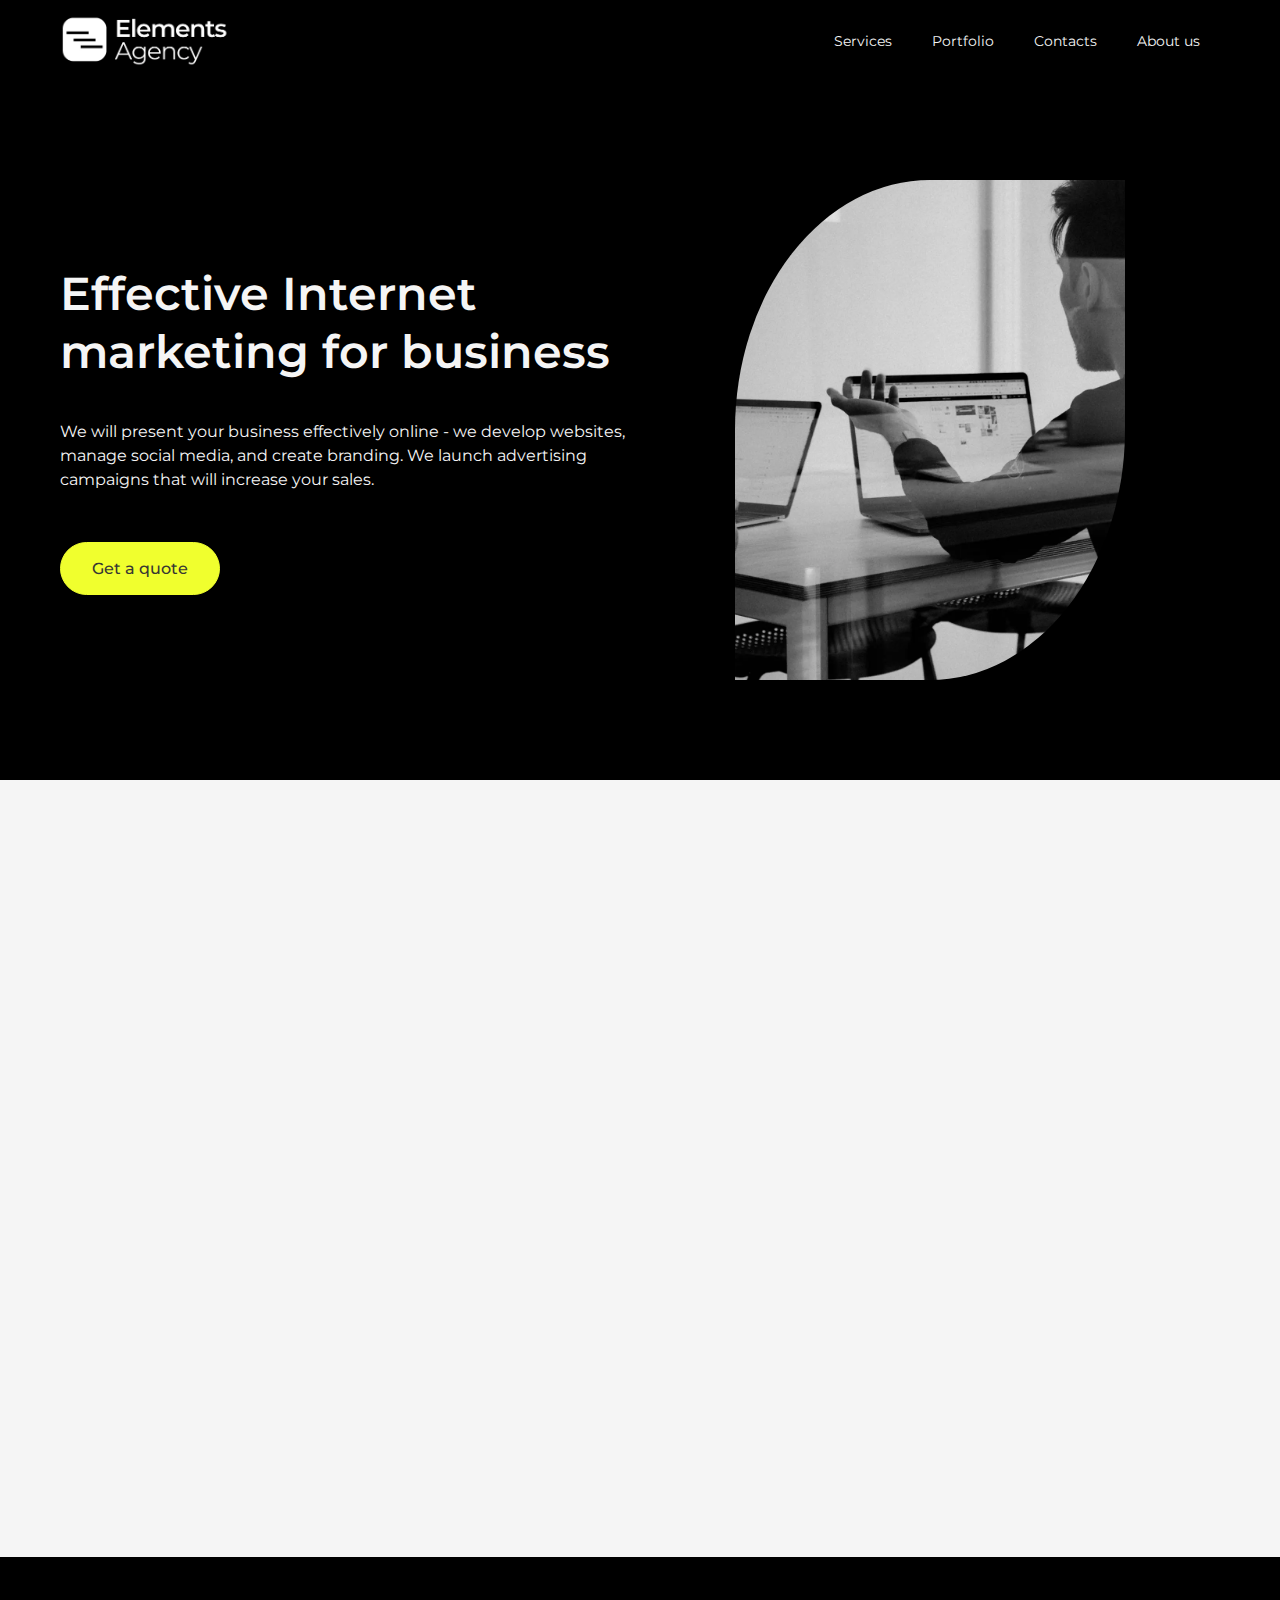
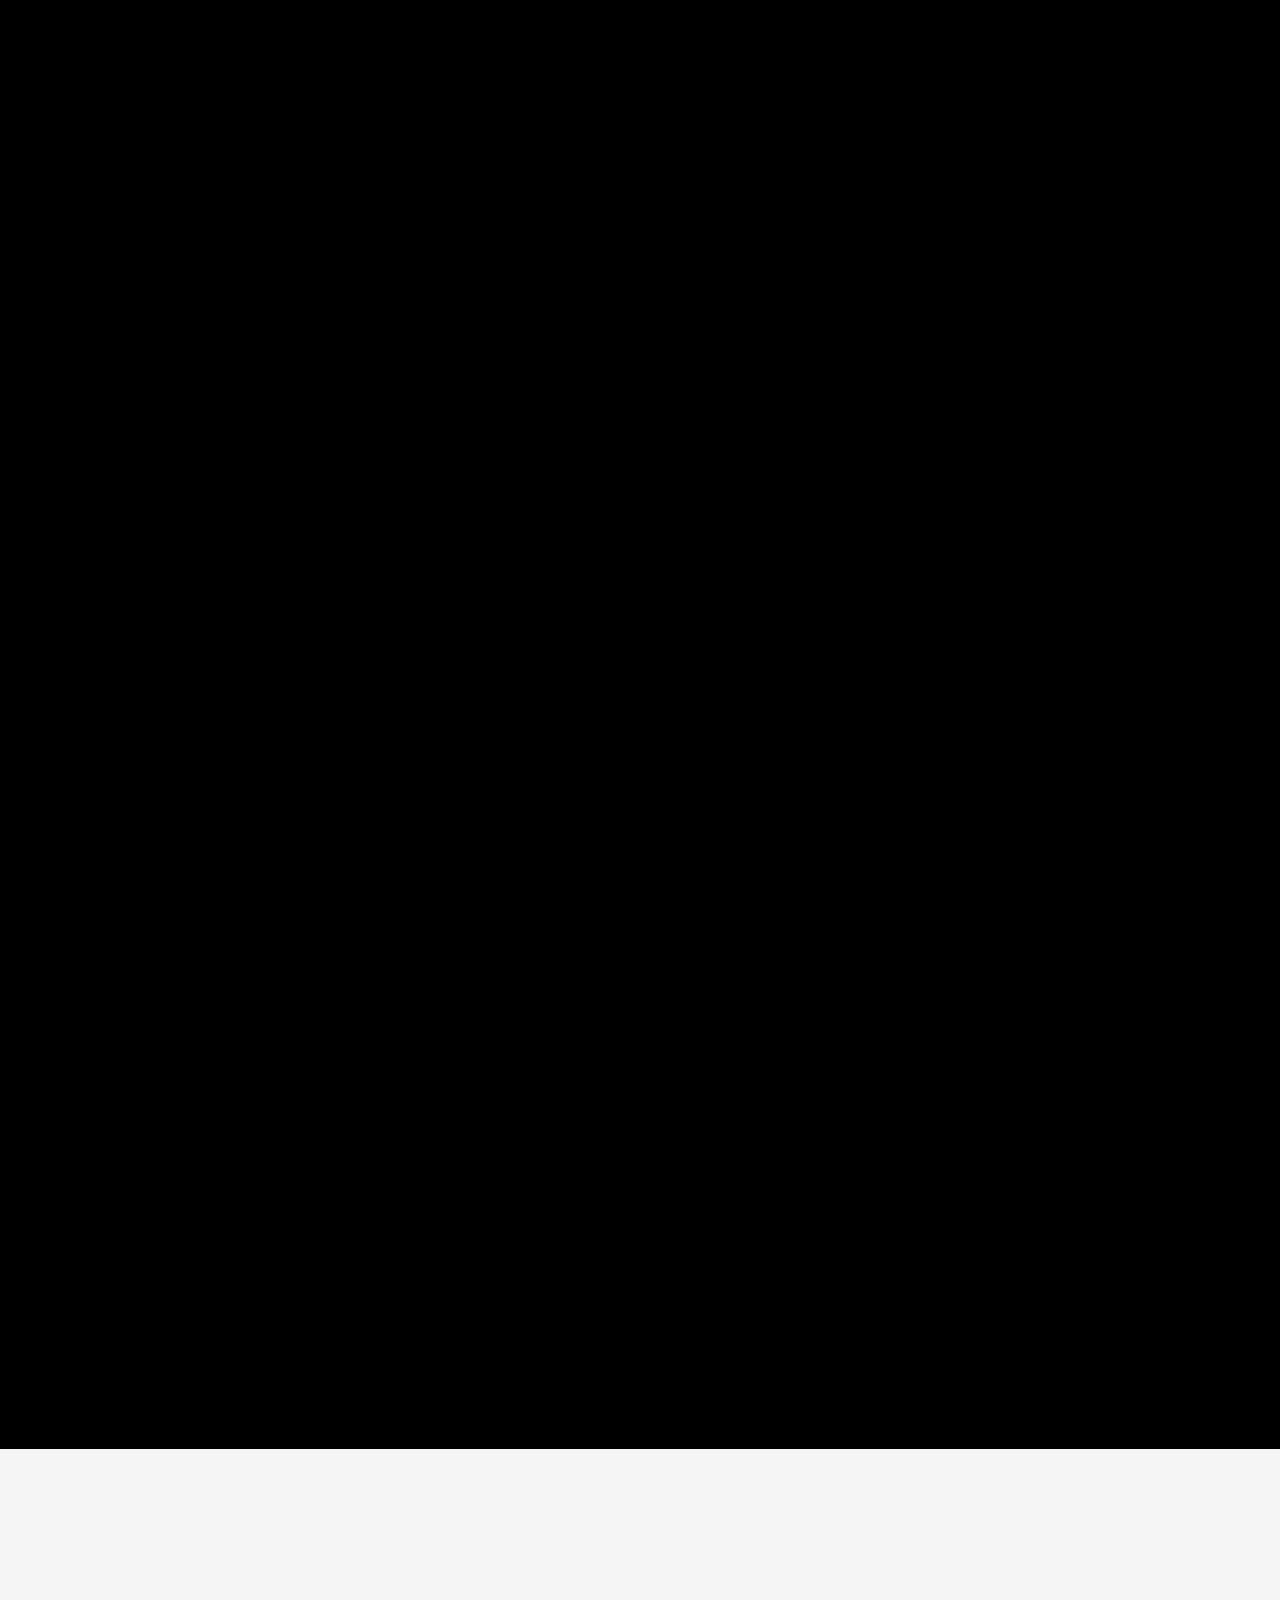
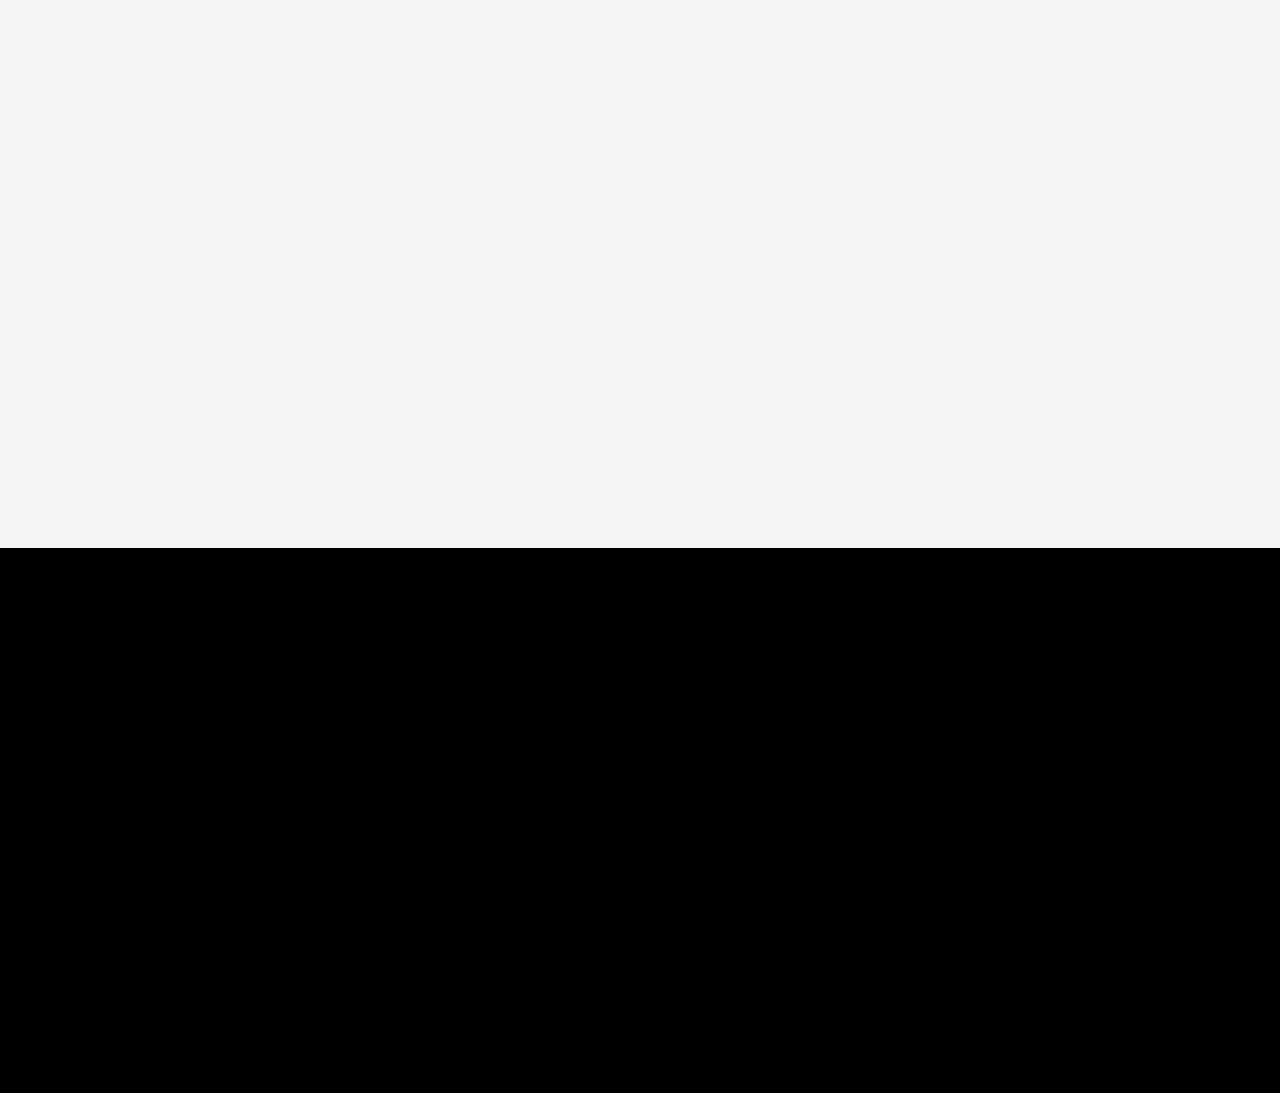
==== index.html @ bf2d0206 "Add files via upload" ====
<!DOCTYPE html>
<html lang="en">
    <head>
        <meta name=”robots” content="index, follow">
        <meta charset="UTF-8">
        <meta name="viewport" content="width=device-width, initial-scale=1.0">
        <meta name="description" content="We will present your business effectively online - we develop websites, manage social media, create branding and launch advertising campaigns.">
        <meta property="og:title" content="Web Development & Marketing | ELEMENTS digital agency">
        <meta property="og:url" content="https://elements-agency.co.uk/">
        <meta property="og:image" content="https://elements-agency.co.uk/img/main.webp">
        <meta property="og:type" content="website">
        <meta property="og:description" content="We will present your business effectively online - we develop websites, manage social media, create branding and launch advertising campaigns.">
        <meta property="og:locale" content="en_GB">
        <title>Web Development & Marketing | ELEMENTS digital agency</title>
        <link rel="canonical" href="https://elements-agency.co.uk/"/>
        <link rel="shortcut icon" href="img/favicon.ico" type="image/x-icon">
        <link rel="stylesheet" href="reset.css">
        <link rel="stylesheet" href="styles.css">

        <!-- Google tag (gtag.js) -->
    <script async src="https://www.googletagmanager.com/gtag/js?id=G-9KRKN16PFN"></script>
    <script>
        window.dataLayer = window.dataLayer || [];
        function gtag(){dataLayer.push(arguments);}
        gtag('js', new Date());
        gtag('config', 'G-9KRKN16PFN');
    </script>

        <!-- Meta Pixel Code -->
    <script>
        !function(f,b,e,v,n,t,s)
        {if(f.fbq)return;n=f.fbq=function(){n.callMethod?
        n.callMethod.apply(n,arguments):n.queue.push(arguments)};
        if(!f._fbq)f._fbq=n;n.push=n;n.loaded=!0;n.version='2.0';
        n.queue=[];t=b.createElement(e);t.async=!0;
        t.src=v;s=b.getElementsByTagName(e)[0];
        s.parentNode.insertBefore(t,s)}(window, document,'script',
        'https://connect.facebook.net/en_US/fbevents.js');
        fbq('init', '406294738420214');
        fbq('track', 'PageView');
    </script>
    <noscript>
        <img height="1" width="1" style="display:none" src="https://www.facebook.com/tr?id=406294738420214&ev=PageView&noscript=1"/>
    </noscript>
    <!-- End Meta Pixel Code -->

    <script type="application/ld+json">
        {
            "@context": "https://schema.org",
            "@type": "OnlineBusiness",
            "name": "ELEMENTS digital agency",
            "address": {
                "@type": "PostalAddress",
                "streetAddress": "",
                "addressLocality": "",
                "addressRegion": "",
                "postalCode": ""
            },
            "email": "hello.elementsagency@gmail.com",
            "url": "https://elements-agency.co.uk/",
            "openingHours": "Mo,Tu,We,Th,Fr 10:00-20:00",
            "openingHoursSpecification": [ {
                "@type": "OpeningHoursSpecification",
                "dayOfWeek": [
                    "Monday",
                    "Tuesday",
                    "Wednesday",
                    "Thursday",
                    "Friday"
                ],
                "opens": "10:00",
                "closes": "20:00"
            } ],
            "priceRange":"$"
        
        }
        </script>
    </head>
<body>
    <header class="header">
        <div class="container">
            <div class="header__body">
                <div class="header__logo">
                    <a href="/">
                        <img src="img/logo-black.webp" alt="logo" class="logo">
                    </a>
                </div>
                <div class="header__burger">
                    <span></span>
                </div>
                <nav class="header__menu">
                    <ul class="header__list">
                        <li>
                            <a href="/#services" class="header__link">Services</a>
                        </li>
                        <li>
                            <a href="/#portfolio" class="header__link">Portfolio</a>
                        </li>
                        <li>
                            <a href="/#contacts" class="header__link">Contacts</a>
                        </li>
                                                <li>
                            <a href="/#about" class="header__link">About us</a>
                        </li>
                    </ul>
                </nav>
            </div>
        </div>
    </header>

    <section id="main">
        <div class="container">
            <div class="main__body grid fade-in-section">
                <div class="main__item">
                    <h1>Effective Internet marketing for business</h1>
                    <h3>We will present your business effectively online - we develop websites, manage social media, and create branding. We launch advertising campaigns that will increase your sales.</h3>
                    <a href="/#contacts" class="button">Get a quote</a>
                </div>
                <div class="main__item">
                    <div class="image" id="main__image"></div>
                </div>
            </div>
        </div>
    </section>

    <section id="services">
        <div class="container fade-in-section">
            <h4>Our services</h4>
            <h2>Growth based services</h2>
            <div class="services__body grid">
                <div class="services__item">
                    <svg xmlns="http://www.w3.org/2000/svg" width="100%" height="100%" fill="currentColor" class="bi bi-pencil-square icon" viewBox="0 0 16 16">
                        <path d="M15.502 1.94a.5.5 0 0 1 0 .706L14.459 3.69l-2-2L13.502.646a.5.5 0 0 1 .707 0l1.293 1.293zm-1.75 2.456-2-2L4.939 9.21a.5.5 0 0 0-.121.196l-.805 2.414a.25.25 0 0 0 .316.316l2.414-.805a.5.5 0 0 0 .196-.12l6.813-6.814z"/>
                        <path fill-rule="evenodd" d="M1 13.5A1.5 1.5 0 0 0 2.5 15h11a1.5 1.5 0 0 0 1.5-1.5v-6a.5.5 0 0 0-1 0v6a.5.5 0 0 1-.5.5h-11a.5.5 0 0 1-.5-.5v-11a.5.5 0 0 1 .5-.5H9a.5.5 0 0 0 0-1H2.5A1.5 1.5 0 0 0 1 2.5z"/>
                    </svg>
                    <p class="services__item__title">Strategy</p>
                    <p class="text">We develop digital strategies, that will help achieve goals within set deadlines.</p>
                </div>
                <div class="services__item">
                    <svg xmlns="http://www.w3.org/2000/svg" width="100%" height="100%" fill="currentColor" class="bi bi-megaphone icon" viewBox="0 0 16 16">
                        <path d="M13 2.5a1.5 1.5 0 0 1 3 0v11a1.5 1.5 0 0 1-3 0v-.214c-2.162-1.241-4.49-1.843-6.912-2.083l.405 2.712A1 1 0 0 1 5.51 15.1h-.548a1 1 0 0 1-.916-.599l-1.85-3.49-.202-.003A2.014 2.014 0 0 1 0 9V7a2.02 2.02 0 0 1 1.992-2.013 75 75 0 0 0 2.483-.075c3.043-.154 6.148-.849 8.525-2.199zm1 0v11a.5.5 0 0 0 1 0v-11a.5.5 0 0 0-1 0m-1 1.35c-2.344 1.205-5.209 1.842-8 2.033v4.233q.27.015.537.036c2.568.189 5.093.744 7.463 1.993zm-9 6.215v-4.13a95 95 0 0 1-1.992.052A1.02 1.02 0 0 0 1 7v2c0 .55.448 1.002 1.006 1.009A61 61 0 0 1 4 10.065m-.657.975 1.609 3.037.01.024h.548l-.002-.014-.443-2.966a68 68 0 0 0-1.722-.082z"/>
                    </svg>
                    <p class="services__item__title">Marketing</p>
                    <p class="text">SEO, PPC, SMM, Email marketing</p>
                </div>
                <div class="services__item">
                    <svg xmlns="http://www.w3.org/2000/svg" width="100%" height="100%" fill="currentColor" class="bi bi-vector-pen icon" viewBox="0 0 16 16">
                        <path fill-rule="evenodd" d="M10.646.646a.5.5 0 0 1 .708 0l4 4a.5.5 0 0 1 0 .708l-1.902 1.902-.829 3.313a1.5 1.5 0 0 1-1.024 1.073L1.254 14.746 4.358 4.4A1.5 1.5 0 0 1 5.43 3.377l3.313-.828zm-1.8 2.908-3.173.793a.5.5 0 0 0-.358.342l-2.57 8.565 8.567-2.57a.5.5 0 0 0 .34-.357l.794-3.174-3.6-3.6z"/>
                        <path fill-rule="evenodd" d="M2.832 13.228 8 9a1 1 0 1 0-1-1l-4.228 5.168-.026.086z"/>
                    </svg>
                    <p class="services__item__title">Design</p>
                    <p class="text">We develop logos, brand books, banners for websites and media advertising.</p>
                </div>
                <div class="services__item">
                    <svg xmlns="http://www.w3.org/2000/svg" width="100%" height="100%" fill="currentColor" class="bi bi-terminal icon" viewBox="0 0 16 16">
                        <path d="M6 9a.5.5 0 0 1 .5-.5h3a.5.5 0 0 1 0 1h-3A.5.5 0 0 1 6 9M3.854 4.146a.5.5 0 1 0-.708.708L4.793 6.5 3.146 8.146a.5.5 0 1 0 .708.708l2-2a.5.5 0 0 0 0-.708z"/>
                        <path d="M2 1a2 2 0 0 0-2 2v10a2 2 0 0 0 2 2h12a2 2 0 0 0 2-2V3a2 2 0 0 0-2-2zm12 1a1 1 0 0 1 1 1v10a1 1 0 0 1-1 1H2a1 1 0 0 1-1-1V3a1 1 0 0 1 1-1z"/>
                    </svg>
                    <p class="services__item__title">Development</p>
                    <p class="text">We create landing pages, multi-page websites, online stores.</p>
                </div>
            </div>
        </div>
    </section>

    <section id="portfolio">
        <div class="container fade-in-section">
            <h4>Portfolio</h4>
            <h2>View Our Previous Works</h2>
            <div class="portfolio__items grid">
                <div class="portfolio__item">
                        <a href="https://elementsagency.github.io/BroBakers/" target="_blank">
                            <div class="portfolio__image" id="bakery">
                                <div class="visit__link">
                                    <svg xmlns="http://www.w3.org/2000/svg" width="16" height="16" fill="currentColor" viewBox="0 0 448 512">
                                        <path d="M438.6 278.6c12.5-12.5 12.5-32.8 0-45.3l-160-160c-12.5-12.5-32.8-12.5-45.3 0s-12.5 32.8 0 45.3L338.8 224 32 224c-17.7 0-32 14.3-32 32s14.3 32 32 32l306.7 0L233.4 393.4c-12.5 12.5-12.5 32.8 0 45.3s32.8 12.5 45.3 0l160-160z"/>
                                    </svg>
                                </div>
                            </div>
                        </a>
                </div>
                <div class="portfolio__item">
                    <a href="https://elementsagency.github.io/pinpin/" target="_blank">
                        <div class="portfolio__image" id="pinpin">
                            <div class="visit__link">
                                <svg xmlns="http://www.w3.org/2000/svg" width="16" height="16" fill="currentColor" viewBox="0 0 448 512">
                                    <path d="M438.6 278.6c12.5-12.5 12.5-32.8 0-45.3l-160-160c-12.5-12.5-32.8-12.5-45.3 0s-12.5 32.8 0 45.3L338.8 224 32 224c-17.7 0-32 14.3-32 32s14.3 32 32 32l306.7 0L233.4 393.4c-12.5 12.5-12.5 32.8 0 45.3s32.8 12.5 45.3 0l160-160z"/>
                                </svg>
                            </div>
                        </div>
                    </a>
                </div>
                <div class="portfolio__item">
                    <a href="https://elementsagency.github.io/High-Kitchen/" target="_blank">
                        <div class="portfolio__image" id="high-kitchen">
                            <div class="visit__link">
                                <svg xmlns="http://www.w3.org/2000/svg" width="16" height="16" fill="currentColor" viewBox="0 0 448 512">
                                    <path d="M438.6 278.6c12.5-12.5 12.5-32.8 0-45.3l-160-160c-12.5-12.5-32.8-12.5-45.3 0s-12.5 32.8 0 45.3L338.8 224 32 224c-17.7 0-32 14.3-32 32s14.3 32 32 32l306.7 0L233.4 393.4c-12.5 12.5-12.5 32.8 0 45.3s32.8 12.5 45.3 0l160-160z"/>
                                </svg>
                            </div>
                        </div>
                    </a>
                </div>
                <div class="portfolio__item">
                    <a href="https://elementsagency.github.io/Food-Delivery/" target="_blank">
                        <div class="portfolio__image" id="food-del">
                            <div class="visit__link">
                                <svg xmlns="http://www.w3.org/2000/svg" width="16" height="16" fill="currentColor" viewBox="0 0 448 512">
                                    <path d="M438.6 278.6c12.5-12.5 12.5-32.8 0-45.3l-160-160c-12.5-12.5-32.8-12.5-45.3 0s-12.5 32.8 0 45.3L338.8 224 32 224c-17.7 0-32 14.3-32 32s14.3 32 32 32l306.7 0L233.4 393.4c-12.5 12.5-12.5 32.8 0 45.3s32.8 12.5 45.3 0l160-160z"/>
                                </svg>
                            </div>
                        </div>
                    </a>
                </div>
                <div class="portfolio__item">
                    <a href="https://elementsagency.github.io/Business-CV/" target="_blank">
                        <div class="portfolio__image" id="cv">
                            <div class="visit__link">
                                <svg xmlns="http://www.w3.org/2000/svg" width="16" height="16" fill="currentColor" viewBox="0 0 448 512">
                                    <path d="M438.6 278.6c12.5-12.5 12.5-32.8 0-45.3l-160-160c-12.5-12.5-32.8-12.5-45.3 0s-12.5 32.8 0 45.3L338.8 224 32 224c-17.7 0-32 14.3-32 32s14.3 32 32 32l306.7 0L233.4 393.4c-12.5 12.5-12.5 32.8 0 45.3s32.8 12.5 45.3 0l160-160z"/>
                                </svg>
                            </div>
                        </div>
                    </a>
                </div>
                <div class="portfolio__item">
                    <a href="https://elementsagency.github.io/ELEVATE/" target="_blank">
                        <div class="portfolio__image" id="elevate">
                            <div class="visit__link">
                                <svg xmlns="http://www.w3.org/2000/svg" width="16" height="16" fill="currentColor" viewBox="0 0 448 512">
                                    <path d="M438.6 278.6c12.5-12.5 12.5-32.8 0-45.3l-160-160c-12.5-12.5-32.8-12.5-45.3 0s-12.5 32.8 0 45.3L338.8 224 32 224c-17.7 0-32 14.3-32 32s14.3 32 32 32l306.7 0L233.4 393.4c-12.5 12.5-12.5 32.8 0 45.3s32.8 12.5 45.3 0l160-160z"/>
                                </svg>
                            </div>
                        </div>
                    </a>
                </div>
            </div>
            <button class="button btn">View more</button>
        </div>
        </div>
    </section>

    <section id="contacts">
        <div class="container fade-in-section">
            <div class="form__header">
                <p class="title">Interested? <br>
                    Let’s talk!</p>
                <p class="text">Just fill this form and we will contact you promptly to discuss your project. Hate forms? Drop us a message at <span><a href="mailto:hello.elementsagency@gmail.com">hello.elementsagency@gmail.com</a></span></p>
            </div>
            <iframe name="hiddenConfirm" id="hiddenConfirm" onload="if(submitted){window.location='submission.html'}"></iframe>
            <form action="https://docs.google.com/forms/u/2/d/e/1FAIpQLScpw4zyAZ51ATGXGh9HAvcX1kNY4pjGHsKaGfgI1oK3ZZ8QnQ/formResponse" method="post" target="hiddenConfirm" onsubmit="submitted = true">
                <div class="form-element">
                    <input type="text" required name="entry.1291368794" placeholder="Your Name">
                </div>
                <div class="form-element">
                    <input type="email" required name="entry.295866365" placeholder="Your Email">
                </div>
                <div class="form-element">
                    <input type="text" name="entry.1024601936" placeholder="Tell Us About Your Project">
                </div>
                <div class="buttons">
                    <button type="submit" class="button"><span>Submit</span>
                        <svg xmlns="http://www.w3.org/2000/svg" width="16" height="16" fill="currentColor" class="bi bi-arrow-right" viewBox="0 0 16 16">
                            <path fill-rule="evenodd" d="M1 8a.5.5 0 0 1 .5-.5h11.793l-3.147-3.146a.5.5 0 0 1 .708-.708l4 4a.5.5 0 0 1 0 .708l-4 4a.5.5 0 0 1-.708-.708L13.293 8.5H1.5A.5.5 0 0 1 1 8"/>
                        </svg>
                    </button>
                </div>
            </form>
        </div>
    </section>
    
    <section id="about">
        <div class="container fade-in-section">
            <div class="about__body grid">
                <div class="about__item">
                    <div class="image" id="about__image"></div>
                </div>
                <div class="about__item">
                    <h4>About us</h4>
                    <h2>Why we are best</h2>
                    <p class="text">Welcome to ELEMENTS, your go-to digital agency for web development, design, and marketing solutions. We're here to help your business shine online with captivating websites, expert social media management, and targeted advertising campaigns that drive sales and elevate your brand. Let's collaborate to present your business effectively on the internet and achieve your digital goals.</p>
                    <a href="/#contacts" class="button">Get in touch</a>
                </div>
            </div>
        </div>
    </section>

    <section id="testimonials">
        <div class="container fade-in-section">
            <h4>Testimonials</h4>
            <h2>What Our Clients Say About Us</h2>
            <div class="testimonials__body slideshow-container">
                <div class="testimonials__item mySlides">
                    <div class="person__image" id="Ethan"></div>
                    <p class="text">The team at Elements Digital Agency helped me increase my online presence with their marketing services. Thanks to their expertise, my business has seen significant growth. I couldn't be happier with the results!</p>
                    <p class="name">Ethan Walker</p>
                    <p class="job">Small Business Owner</p>
                </div>
                <div class="testimonials__item mySlides">
                    <div class="person__image" id="Daniel"></div>
                    <p class="text">Elements Digital Agency provided exceptional service and created a website that perfectly represents my brand. Their team is talented, responsive, and a pleasure to work with. Highly recommended!</p>
                    <p class="name">Daniel Harris</p>
                    <p class="job">Entrepreneur</p>
                </div>
                <div class="testimonials__item mySlides">
                    <div class="person__image" id="Sophia"></div>
                    <p class="text">Thanks to Elements Digital Agency, my website now looks amazing! They made the whole process easy and stress-free. I'm thrilled with the results and can't thank them enough for their hard work.</p>
                    <p class="name">Sophia Bennett</p>
                    <p class="job">Social Media Influencer</p>
                </div>
            </div>
            <div class="dots">
                <span class="dot" onclick="currentSlide(1)"></span>
                <span class="dot" onclick="currentSlide(2)"></span>
                <span class="dot" onclick="currentSlide(3)"></span>
              </div>
        </div>
    </section>

    <section id="cta">
        <div class="container fade-in-section">
            <div class="cta__body">
                <p class="title">Ready to start your project?</p>
                <h2>Get in touch to start yours today.</h2>
                <div class="buttons">
                    <a href="/#contacts" class="button">Start a Project</a>
                </div>
            </div>
        </div>
    </section>

    <footer>
        <div class="container fade-in-section">
            <div class="footer__body">
                <div class="footer__item">
                    <a href="https://elements-agency.co.uk/">©2024 ELEMENTS, digital agency.</a>
                </div>
                <div class="footer__item">
                    <div class="footer__social">
                        <a href="https://www.instagram.com/elementsagency__official/" class="social" id="instagram" target="_blank">
                            <svg xmlns="http://www.w3.org/2000/svg" width="20" height="20" fill="currentColor" class="bi bi-instagram" viewBox="0 0 16 16">
                                <path d="M8 0C5.829 0 5.556.01 4.703.048 3.85.088 3.269.222 2.76.42a3.917 3.917 0 0 0-1.417.923A3.927 3.927 0 0 0 .42 2.76C.222 3.268.087 3.85.048 4.7.01 5.555 0 5.827 0 8.001c0 2.172.01 2.444.048 3.297.04.852.174 1.433.372 1.942.205.526.478.972.923 1.417.444.445.89.719 1.416.923.51.198 1.09.333 1.942.372C5.555 15.99 5.827 16 8 16s2.444-.01 3.298-.048c.851-.04 1.434-.174 1.943-.372a3.916 3.916 0 0 0 1.416-.923c.445-.445.718-.891.923-1.417.197-.509.332-1.09.372-1.942C15.99 10.445 16 10.173 16 8s-.01-2.445-.048-3.299c-.04-.851-.175-1.433-.372-1.941a3.926 3.926 0 0 0-.923-1.417A3.911 3.911 0 0 0 13.24.42c-.51-.198-1.092-.333-1.943-.372C10.443.01 10.172 0 7.998 0h.003zm-.717 1.442h.718c2.136 0 2.389.007 3.232.046.78.035 1.204.166 1.486.275.373.145.64.319.92.599.28.28.453.546.598.92.11.281.24.705.275 1.485.039.843.047 1.096.047 3.231s-.008 2.389-.047 3.232c-.035.78-.166 1.203-.275 1.485a2.47 2.47 0 0 1-.599.919c-.28.28-.546.453-.92.598-.28.11-.704.24-1.485.276-.843.038-1.096.047-3.232.047s-2.39-.009-3.233-.047c-.78-.036-1.203-.166-1.485-.276a2.478 2.478 0 0 1-.92-.598 2.48 2.48 0 0 1-.6-.92c-.109-.281-.24-.705-.275-1.485-.038-.843-.046-1.096-.046-3.233 0-2.136.008-2.388.046-3.231.036-.78.166-1.204.276-1.486.145-.373.319-.64.599-.92.28-.28.546-.453.92-.598.282-.11.705-.24 1.485-.276.738-.034 1.024-.044 2.515-.045v.002zm4.988 1.328a.96.96 0 1 0 0 1.92.96.96 0 0 0 0-1.92zm-4.27 1.122a4.109 4.109 0 1 0 0 8.217 4.109 4.109 0 0 0 0-8.217zm0 1.441a2.667 2.667 0 1 1 0 5.334 2.667 2.667 0 0 1 0-5.334z"/>
                            </svg>
                        </a>
                        <a href="https://www.facebook.com/elements.agency.co.uk/" class="social" id="facebook" target="_blank">
                            <svg xmlns="http://www.w3.org/2000/svg" width="20" height="20" fill="currentColor" class="bi bi-meta" viewBox="0 0 16 16">
                                <path fill-rule="evenodd" d="M8.217 5.243C9.145 3.988 10.171 3 11.483 3 13.96 3 16 6.153 16.001 9.907c0 2.29-.986 3.725-2.757 3.725-1.543 0-2.395-.866-3.924-3.424l-.667-1.123-.118-.197a55 55 0 0 0-.53-.877l-1.178 2.08c-1.673 2.925-2.615 3.541-3.923 3.541C1.086 13.632 0 12.217 0 9.973 0 6.388 1.995 3 4.598 3q.477-.001.924.122c.31.086.611.22.913.407.577.359 1.154.915 1.782 1.714m1.516 2.224q-.378-.614-.727-1.133L9 6.326c.845-1.305 1.543-1.954 2.372-1.954 1.723 0 3.102 2.537 3.102 5.653 0 1.188-.39 1.877-1.195 1.877-.773 0-1.142-.51-2.61-2.87zM4.846 4.756c.725.1 1.385.634 2.34 2.001A212 212 0 0 0 5.551 9.3c-1.357 2.126-1.826 2.603-2.581 2.603-.777 0-1.24-.682-1.24-1.9 0-2.602 1.298-5.264 2.846-5.264q.136 0 .27.018Z"/>
                            </svg>
                        </a>
                        <a href="https://x.com/hello_elements/" class="social" id="twitter" target="_blank">
                            <svg xmlns="http://www.w3.org/2000/svg" width="20" height="20" fill="currentColor" class="bi bi-twitter-x" viewBox="0 0 16 16">
                                <path d="M12.6.75h2.454l-5.36 6.142L16 15.25h-4.937l-3.867-5.07-4.425 5.07H.316l5.733-6.57L0 .75h5.063l3.495 4.633L12.601.75Zm-.86 13.028h1.36L4.323 2.145H2.865z"/>
                            </svg>
                        </a>
                        <a href="https://youtube.com/@elements_agency/" class="social" id="youtube" target="_blank">
                            <svg xmlns="http://www.w3.org/2000/svg" width="20" height="20" fill="currentColor" class="bi bi-youtube" viewBox="0 0 16 16">
                                <path d="M8.051 1.999h.089c.822.003 4.987.033 6.11.335a2.01 2.01 0 0 1 1.415 1.42c.101.38.172.883.22 1.402l.01.104.022.26.008.104c.065.914.073 1.77.074 1.957v.075c-.001.194-.01 1.108-.082 2.06l-.008.105-.009.104c-.05.572-.124 1.14-.235 1.558a2.01 2.01 0 0 1-1.415 1.42c-1.16.312-5.569.334-6.18.335h-.142c-.309 0-1.587-.006-2.927-.052l-.17-.006-.087-.004-.171-.007-.171-.007c-1.11-.049-2.167-.128-2.654-.26a2.01 2.01 0 0 1-1.415-1.419c-.111-.417-.185-.986-.235-1.558L.09 9.82l-.008-.104A31 31 0 0 1 0 7.68v-.123c.002-.215.01-.958.064-1.778l.007-.103.003-.052.008-.104.022-.26.01-.104c.048-.519.119-1.023.22-1.402a2.01 2.01 0 0 1 1.415-1.42c.487-.13 1.544-.21 2.654-.26l.17-.007.172-.006.086-.003.171-.007A100 100 0 0 1 7.858 2zM6.4 5.209v4.818l4.157-2.408z"/>
                            </svg>
                        </a>
                        <a href="https://www.linkedin.com/company/elements-digital-agency/" class="social" id="linkedin" target="_blank">
                            <svg xmlns="http://www.w3.org/2000/svg" width="20" height="20" fill="currentColor" class="bi bi-linkedin" viewBox="0 0 16 16">
                                <path d="M0 1.146C0 .513.526 0 1.175 0h13.65C15.474 0 16 .513 16 1.146v13.708c0 .633-.526 1.146-1.175 1.146H1.175C.526 16 0 15.487 0 14.854zm4.943 12.248V6.169H2.542v7.225zm-1.2-8.212c.837 0 1.358-.554 1.358-1.248-.015-.709-.52-1.248-1.342-1.248S2.4 3.226 2.4 3.934c0 .694.521 1.248 1.327 1.248zm4.908 8.212V9.359c0-.216.016-.432.08-.586.173-.431.568-.878 1.232-.878.869 0 1.216.662 1.216 1.634v3.865h2.401V9.25c0-2.22-1.184-3.252-2.764-3.252-1.274 0-1.845.7-2.165 1.193v.025h-.016l.016-.025V6.169h-2.4c.03.678 0 7.225 0 7.225z"/>
                            </svg>
                        </a>
                    </div>
                </div>
            </div>
        </div>
    </footer>

    <script src="https://ajax.googleapis.com/ajax/libs/jquery/3.6.0/jquery.min.js"></script>
    <script src="script.js"></script>
</body>
</html>
---- styles.css ----
@import url('https://fonts.googleapis.com/css2?family=Montserrat:ital,wght@0,100..900;1,100..900&display=swap');

html {
	scroll-behavior: smooth;
    height: 100%;
}
body{
    font-family: "Montserrat", sans-serif;
    width: 100%;
    height: 100%;
    background: black;
    color: #f5f5f5;
    min-width: 390px;
    min-height: 100%;
    display: flex;
    flex-direction: column;
}
.grid{
    display: grid;
    grid-template-columns: repeat(12, 1fr);
    place-items: center;
}
section{
    padding: 50px 0px;
    position: relative;
    top: 60px;
    flex: 1 1 auto;
    scroll-margin-top: 50px;
}
@media only screen and (min-width: 992px){
    section{
        top: 80px;
        padding: 100px 0px;
        scroll-margin-top: 70px;
    }
}
.container{
    width: 100%;
    height: 100%;
    max-width: 1200px;
    padding: 0px 20px;
    margin: 0 auto;
}

/* header */

body.lock{
    overflow: hidden;
}
.header{
    position: fixed;
    width: 100%;
    top: 0;
    left: 0;
    z-index: 50;
    background-color: black;
}
@media only screen and (min-width: 992px){
	.header{
        background-color: black;
        padding: 10px 0px;
    }
    .active { 
        background-color: black;
    }
}
.header__body {
    position: relative;
    display: flex;
    justify-content: space-between;
    align-items: center;
    height: 60px;
}
.header__logo {
    position: relative;
    text-align: start;
    z-index: 2;
}
.logo{
    width: 150px;
}
@media only screen and (min-width: 992px){
	.logo{
        width: 200px;
    }
}

/* burger */

.header__burger {
    display: block;
    position: relative;
    z-index: 4;
    width: 30px;
    height: 20px;
}
@media only screen and (min-width: 992px){
	.header__burger{
        display: none;
    }
}
.header__burger::before, .header__burger::after{
    content: '';
    background-color: #f5f5f5;
    position: absolute;
    width: 100%;
    height: 2.5px;
    left: 0;
    transition: all 0.3s ease 0s;
}
.header__burger::before{
    top: 0;
}
.header__burger::after{
    bottom: 0;
}
.header__burger span{
    content: '';
    background-color: #f5f5f5;
    position: absolute;
    width: 100%;
    height: 2.5px;
    left: 0;
    top: 9px;
    transition: all 0.3s ease 0s;
}
.header__burger.active::before{
    transform: rotate(45deg);
    top: 9px;
}
.header__burger.active::after{
    transform: rotate(-45deg);
    top: 9px;
}
.header__burger.active span{
    transform: scale(0);
}

/* burger */

.header__menu {
    background: black;
    position: fixed;
    display: flex;
    align-items: center;
    flex-direction: column;
    top: -100%;
    left: 0;
    width: 100%;
    height: 100%;
    padding: 80px 10px 25px 20px;
    overflow: auto;
}
@media only screen and (min-width: 992px){
	.header__menu {
        position: relative;
        flex-direction: row;
        justify-content: space-around;
        align-items: center;
        background: black;
        top: 0;
        padding: 0;
    }
}
.header__menu.active{
    top: 0;
    transition: all 0.3s ease 0s;
}
.header__list {
    position: relative;
    top: 30px;
    display: flex;
    flex-direction: column;
    justify-content: flex-start;
    align-items: center;
    flex: 1 1 auto;
}
@media only screen and (min-width: 992px){
    .header__list{
        justify-content: flex-end;
        align-items: center;
        flex-direction: row;
        top: 0px;
    }
}
.header__list li{
    padding: 15px 0px;
    list-style: none;
}
@media only screen and (min-width: 992px){
    .header__list li{
        padding: 0px 20px;  
    }
}
.header__link {
    font-size: 18px;
    color: #f5f5f5;
    text-decoration: none;
}
@media only screen and (min-width: 992px){
    .header__link{
        font-size: 14px; 
    }
}
.header__link:hover{
    border-bottom: 1px solid #f5f5f5;
    padding-bottom: 3px;
}

/* header */

/* main */

h1, p.title{
    font-size: 36px;
    text-align: center;
    font-weight: 600;
    line-height: 125%;
    max-width: 600px;
    margin: 0 auto;
    margin-bottom: 30px;
}
@media only screen and (min-width: 992px) {
    h1, p.title{
        font-size: 46px;
        margin-bottom: 40px;
    }
}
h3{
    font-size: 16px;
    text-align: center;
    line-height: 150%;
    max-width: 600px;
    margin: 0 auto;
}
@media only screen and (min-width: 992px) {
    h1, h3, p.title{
        text-align: left;
    }
}
.main__body{
    width: 100%;
    height: 100%;
}
.main__item{
    grid-column: span 12;
}
@media only screen and (min-width: 992px) {
    .main__item{
        grid-column: span 6;
    }
}
.button{
    display: block;
    color: #383733;
    margin: 50px auto 0px auto;
    border: 1px solid #f0ff2e;
    background-color: #f0ff2e;
    border-radius: 50px;
    padding: 16px;
    text-align: center;
    max-width: 160px;
    width: 160px;
    font-weight: 500;
}
@media only screen and (min-width: 992px) {
    .button{
        margin: 50px 0px 0px 0px;
    }
}
.button:hover{
    background-color: #f5f5f5;
    border: 1px solid #383733;
}
.image{
    position: relative;
    width: 390px;
    height: 500px;
    border-top-left-radius: 50%;
    border-bottom-right-radius: 50%;
    margin: 50px auto;
}
#main__image{
    background: url(img/main-image.webp) no-repeat center;
    background-size: cover;
}
@media only screen and (min-width: 768px) {
    .image{
        width: 500px;
        height: 600px;
    }
}
@media only screen and (min-width: 992px) {
    .image{
        margin: 0px;
        width: 390px;
        height: 500px;
    }
}

/* main */

/* services */

.services__body{
    margin: 50px 0px;
}
.services__item{
    display: flex;
    flex-direction: column;
    justify-content: center;
    align-items: center;
    grid-column: span 12;
    padding: 50px 25px;
    text-align: center;
    border: 1px solid #383733;
    border-radius: 25px;
    margin: 10px auto;
    background-color: #f5f5f5;
    width: 100%;
    height: 300px;
    color: #383733;
    max-width: 500px;
}
@media only screen and (min-width: 768px) {
    .services__item{
        grid-column: span 6;
        width: 350px;
    }
}
@media only screen and (min-width: 992px) {
    .services__item{
        grid-column: span 6;
        width: 450px;
    }
}
@media only screen and (min-width: 1200px) {
    .services__item{
        grid-column: span 3;
        width: 270px;
    }
}
.icon{
    width: 50px;
    height: 50px;
    margin: 0 auto 20px;
}
.services__item__title{
    margin-bottom: 20px;
    font-size: 20px;
    font-weight: 600;
}
.services__item {
    display: none; /* Hide all items by default */
    opacity: 0;
    transform: translateY(-50px);
    transition: opacity 0.7s ease-out, transform 1s ease-out;
}
.services__item.show {
    opacity: 1;
    transform: translateY(0);
    display: grid; /* Show only the items you want visible */
}

/* services */

/* portfolio */

#portfolio, #testimonials, #aboutm, #services{
    background-color: #f5f5f5;
    color: #383733;
}
h2{
    font-size: 30px;
    font-weight: 600;
    margin-bottom: 20px;
}
h4{
    font-size: 12px;
    text-transform: uppercase;
    margin-bottom: 10px;
}
.text{
    font-size: 14px;
    line-height: 150%;
    margin-bottom: 25px;
}
#portfolio .link{
    justify-content: start;
}
.portfolio__items{
    margin: 50px 0px;
}
.portfolio__item{
    position: relative;
    width: 350px;
    height: 210px;
    border-radius: 10px;
    margin: 25px 0px;
    grid-column: span 12;
}
.portfolio__item {
    display: none; /* Hide all items by default */
    opacity: 0;
    transform: translateY(-50px);
    transition: opacity 0.7s ease-out, transform 1s ease-out;
}
.portfolio__item.show {
    opacity: 1;
    transform: translateY(0);
    display: grid; /* Show only the items you want visible */
}

@media only screen and (min-width: 768px) {
    .portfolio__item{
        grid-column: span 6;
        width: 350px;
        height: 210px;
    }
}
@media only screen and (min-width: 992px) {
    .portfolio__item{
        grid-column: span 6;
        width: 390px;
        height: 250px;
    }
}
@media only screen and (min-width: 1200px) {
    .portfolio__item{
        grid-column: span 4;
        width: 370px;
        height: 230px;
    }
}
#bakery{
    background: url(img/portfolio/bakery-cover.webp) no-repeat center;
    background-size: cover;
}
#pinpin{
    background: url(img/portfolio/pinpin-cover.webp) no-repeat center;
    background-size: cover;
}
#high-kitchen{
    background: url(img/portfolio/hk-cover.webp) no-repeat center;
    background-size: cover;
}
#food-del{
    background: url(img/portfolio/food-del-cover.webp) no-repeat center;
    background-size: cover;
}
#cv{
    background: url(img/portfolio/cv-cover.webp) no-repeat center;
    background-size: cover;
}
#elevate{
    background: url(img/portfolio/evelate-cover.webp) no-repeat center;
    background-size: cover;
}
.portfolio__image{
    width: 100%;
    height: 100%;
    border-radius: 10px;
}
.visit__link{
    background-color: #f0ff2e;
    color: #383733;
    position: relative;
    top: 160px;
    left: 300px;
    border-radius: 50%;
    width: 40px;
    height: 40px;
    display: flex;
    justify-content: center;
    align-items: center;
}
.visit__link:hover{
    background-color: white;
    color: #383733;
}
@media only screen and (min-width: 768px) {
    .visit__link{
        top: 160px;
        left: 300px;
    }
}
@media only screen and (min-width: 992px) {
    .visit__link{
        top: 190px;
        left: 330px;
    }
}
@media only screen and (min-width: 1200px) {
    .visit__link{
        top: 175px;
        left: 320px;
    }
}
#portfolio .button{
    margin: 0 auto;
}

/* portfolio */

/* about */

.about__item{
    grid-column: span 12;
    width: 100%;
}
@media only screen and (min-width: 992px) {
    .about__item{
        grid-column: span 6;
    }
}
#about__image{
    background: url(img/about-image.webp) no-repeat center;
    background-size: cover;
    width: 100%;
}
#about .image{
    border-radius: 25px;
    width: 350px;
    height: 450px;
    margin: 50px auto;
}
@media only screen and (min-width: 550px) {
    #about .image{
        width: 450px;
        height: 550px;
    }
}
@media only screen and (min-width: 992px) {
    #about .image{
        width: 350px;
        height: 450px;
    }
}
#about .text{
    line-height: 175%;
    max-width: 500px;
    margin: 0 auto;
}
#about h2, #about h4{
    max-width: 500px;
    margin: 10px auto;
}
#about h2{
    margin-bottom: 20px;
}
@media only screen and (min-width: 992px) {
    #about .text, #about h2, #about h4{
        margin-left: 0;
        margin-right: 0;
    }
}

/* about */

/* testimonials */

#testimonials h4, #testimonials h2{
    text-align: center;
}
.testimonials__item{
    display: flex;
    flex-direction: column;
    justify-content: center;
    align-items: center;
}
.person__image{
    width: 125px;
    height: 125px;
    border-radius: 50%;
    border: 5px solid #f5f5f5;
    margin: 50px 0px;
}
.testimonials__item .text{
    max-width: 500px;
    margin: 0 auto;
    text-align: center;
    margin-bottom: 30px;
}
.name{
    font-size: 15px;
    font-weight: 600;
    text-transform: uppercase;
    margin-bottom: 5px;
}
.job{
    font-size: 12px;
    font-weight: 400;
    text-transform: uppercase;
}
#Ethan{
    background: url(img/testimonials/Ethan.webp) no-repeat center;
    background-size: cover;
}
#Daniel{
    background: url(img/testimonials/Daniel.webp) no-repeat center;
    background-size: cover;
}
#Sophia{
    background: url(img/testimonials/Sophia.webp) no-repeat center;
    background-size: cover;
}

/* slider */

.mySlides{
    display: none;
}
.dots{
    margin-top: 20px;
    text-align: center;
}
.dot{
    cursor: pointer;
    height: 10px;
    width: 10px;
    margin: 0 2px;
    background-color: #383733;
    border-radius: 50%;
    display: inline-block;
    transition: background-color 0.6s ease;
}
.dot_active, .dot:hover{
    background-color: royalblue;
}

/* slider */

/* testimonials */

/* form */

.form__header{
    max-width: 520px;
    margin: 0 auto 40px;
}
.form__header h1, .form__header p{
    color: #f5f5f5;
    text-align: center;
}
.form__header p span a, h3 a{
    font-size: 15px;
    color: #f0ff2e;
}
form{
    color: #f5f5f5;
    width: 100%;
    max-width: 520px;
    padding: 15px;
    display: grid;
    grid-template-columns: repeat(2, 1fr);
    margin: 0 auto;
}
.form-element{
    grid-column: span 2;
    margin-bottom: 30px;
}
input{
    border-bottom: 1px solid #f5f5f5;
    padding: 5px 10px;
    width: 100%;
    font-size: 16px;
    border-radius: 0px;
}
input:focus{
    border-bottom: 1.5px solid #f5f5f5;
}
form .buttons, #cta .buttons{
    display: flex;
    justify-content: center;
    align-items: center;
    grid-column: span 2;
    margin: 10px;
    justify-content: center;
}
form .buttons .button, #cta .buttons .button{
    display: flex;
    justify-content: center;
    align-items: center;
    margin: 0px;
    background-color: #f0ff2e;
    border: 1px solid #f0ff2e;
}
form .buttons .button:hover, #cta .buttons .button:hover{
    background-color: #f5f5f5;
    border: 1px solid #f5f5f5;
}
form .buttons .button span{
    margin-right: 5px;
}
input:-webkit-autofill,
input:-webkit-autofill:hover,
input:-webkit-autofill:focus {
    transition: background-color 600000s 0s, color 600000s 0s;
}
input[data-autocompleted] {
    background-color: transparent !important;
}
::placeholder{
    color: #f5f5f5;
}

/* form */

/* cta */

.cta__body p.title{
    text-align: center;
    font-size: 30px;
    color: #f5f5f5;
    margin-bottom: 15px;
}
.cta__body h2{
    text-align: center;
    color: #f5f5f5;
    margin-bottom: 30px;
    font-size: 15px;
    font-weight: 400;
}
@media only screen and (min-width: 992px){
    .cta__body p.title{
        font-size: 35px;
    }
}
@media only screen and (min-width: 992px){
    .cta__body h2{
        font-size: 20px;
    }
}

/* cta */

/* footer */

footer{
    padding: 25px 0px;
    position: relative;
    top: 60px;
}
@media only screen and (min-width: 992px){
    footer{
        top: 80px;
    }
}
.footer__body{
    display: flex;
    flex-direction: column-reverse;
    justify-content: center;
    align-items: center;
}
@media only screen and (min-width: 992px) {
    .footer__body{
        flex-direction: row;
        justify-content: space-between;
        align-items: center;
    }
}
.social{
    color: #f5f5f5;
}
footer a{
    font-size: 14px;
    margin: 10px 0;
    color: #f5f5f5;
}
.footer__social{
    display: flex;
    justify-content: center;
    align-items: center;
}
@media only screen and (min-width: 992px) {
    .footer__social{
        justify-content: end;
        align-items: center;
    }
}
.social{
    padding: 0px 10px;
}

/* footer */

/* submission */

#submission .container{
    display: flex;
    justify-content: center;
    align-items: center;
    flex-direction: column;
}
#submission h1, #submission h3{
    text-align: center;
}
#submission h3{
    max-width: 500px;
    margin: 0 auto;
}

/* submission */

iframe{
    display: none;
}

/* fade-in */

.fade-in-section {
    opacity: 0;
    transform: translateY(100px);
    transition: opacity 0.7s ease-out, transform 1s ease-out;
} 
.fade-in-section.visible {
    opacity: 1;
    transform: translateY(0);
}

/* fade-in */
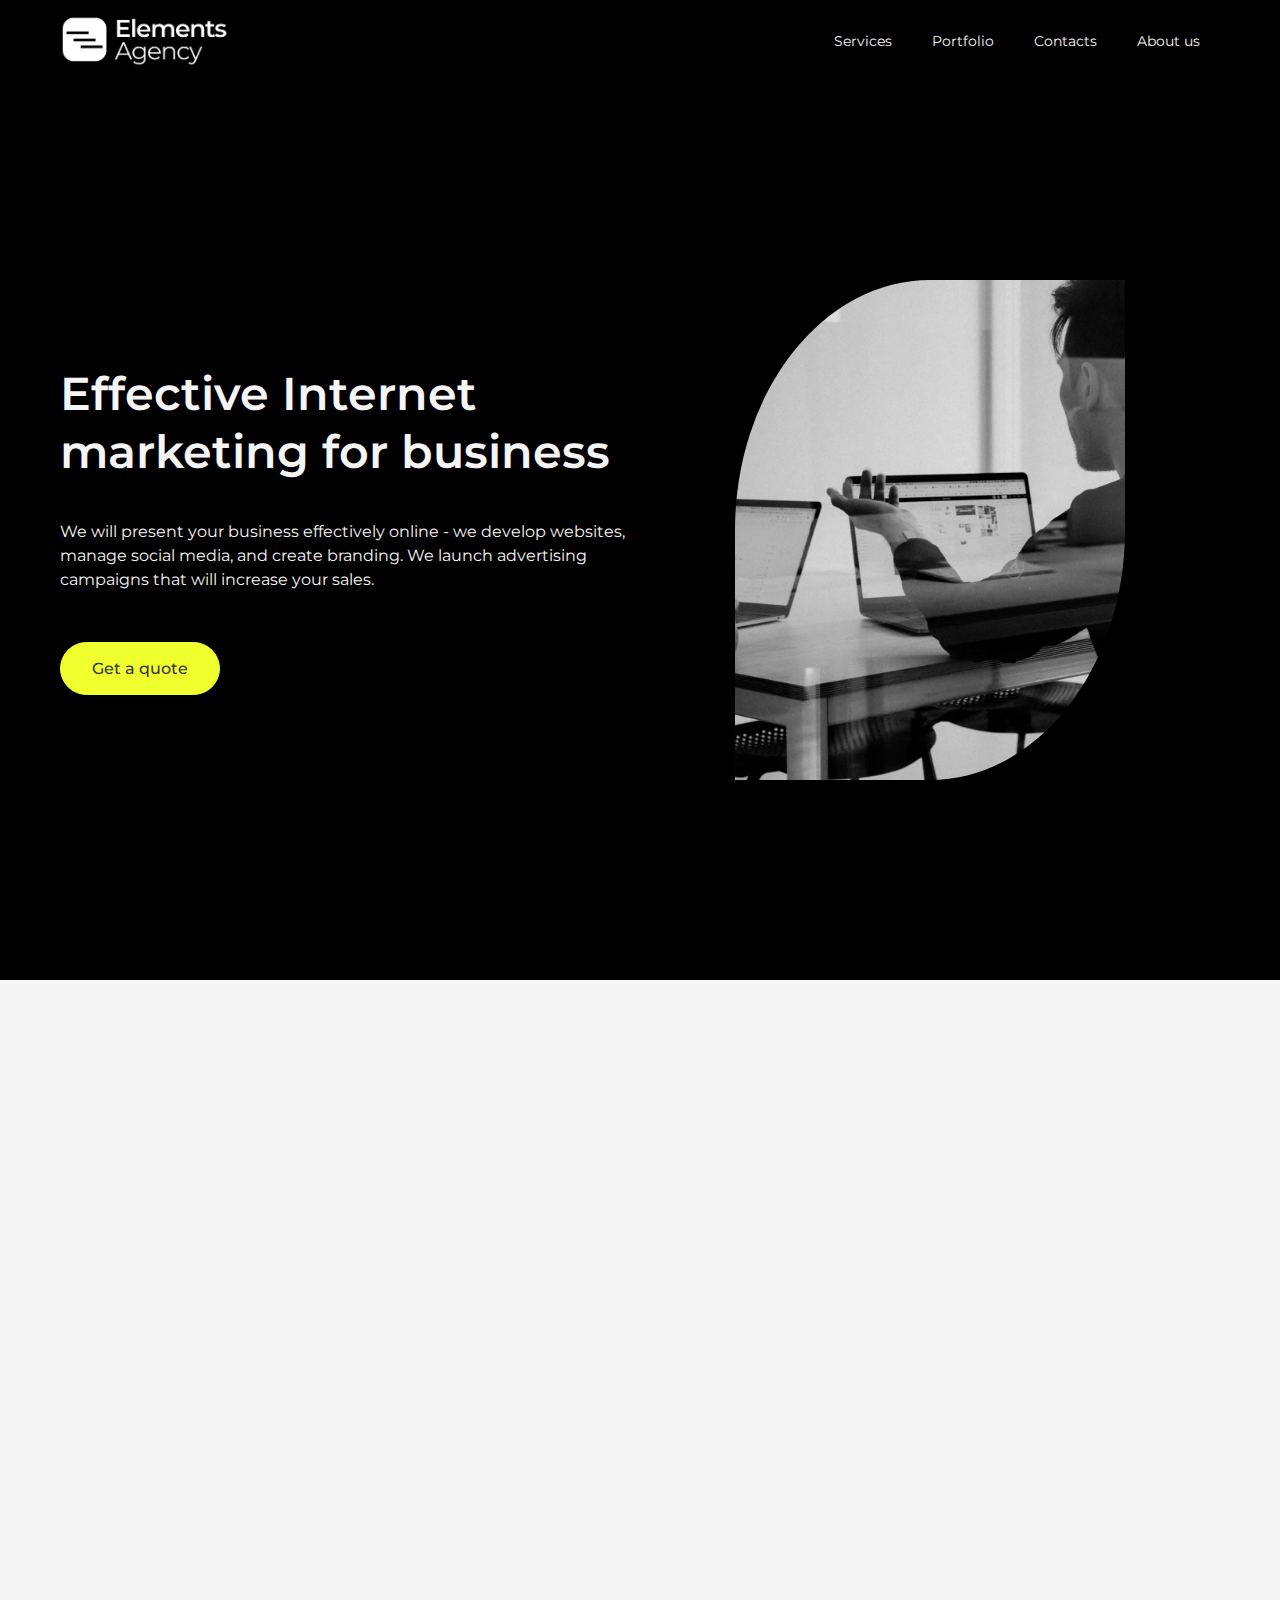
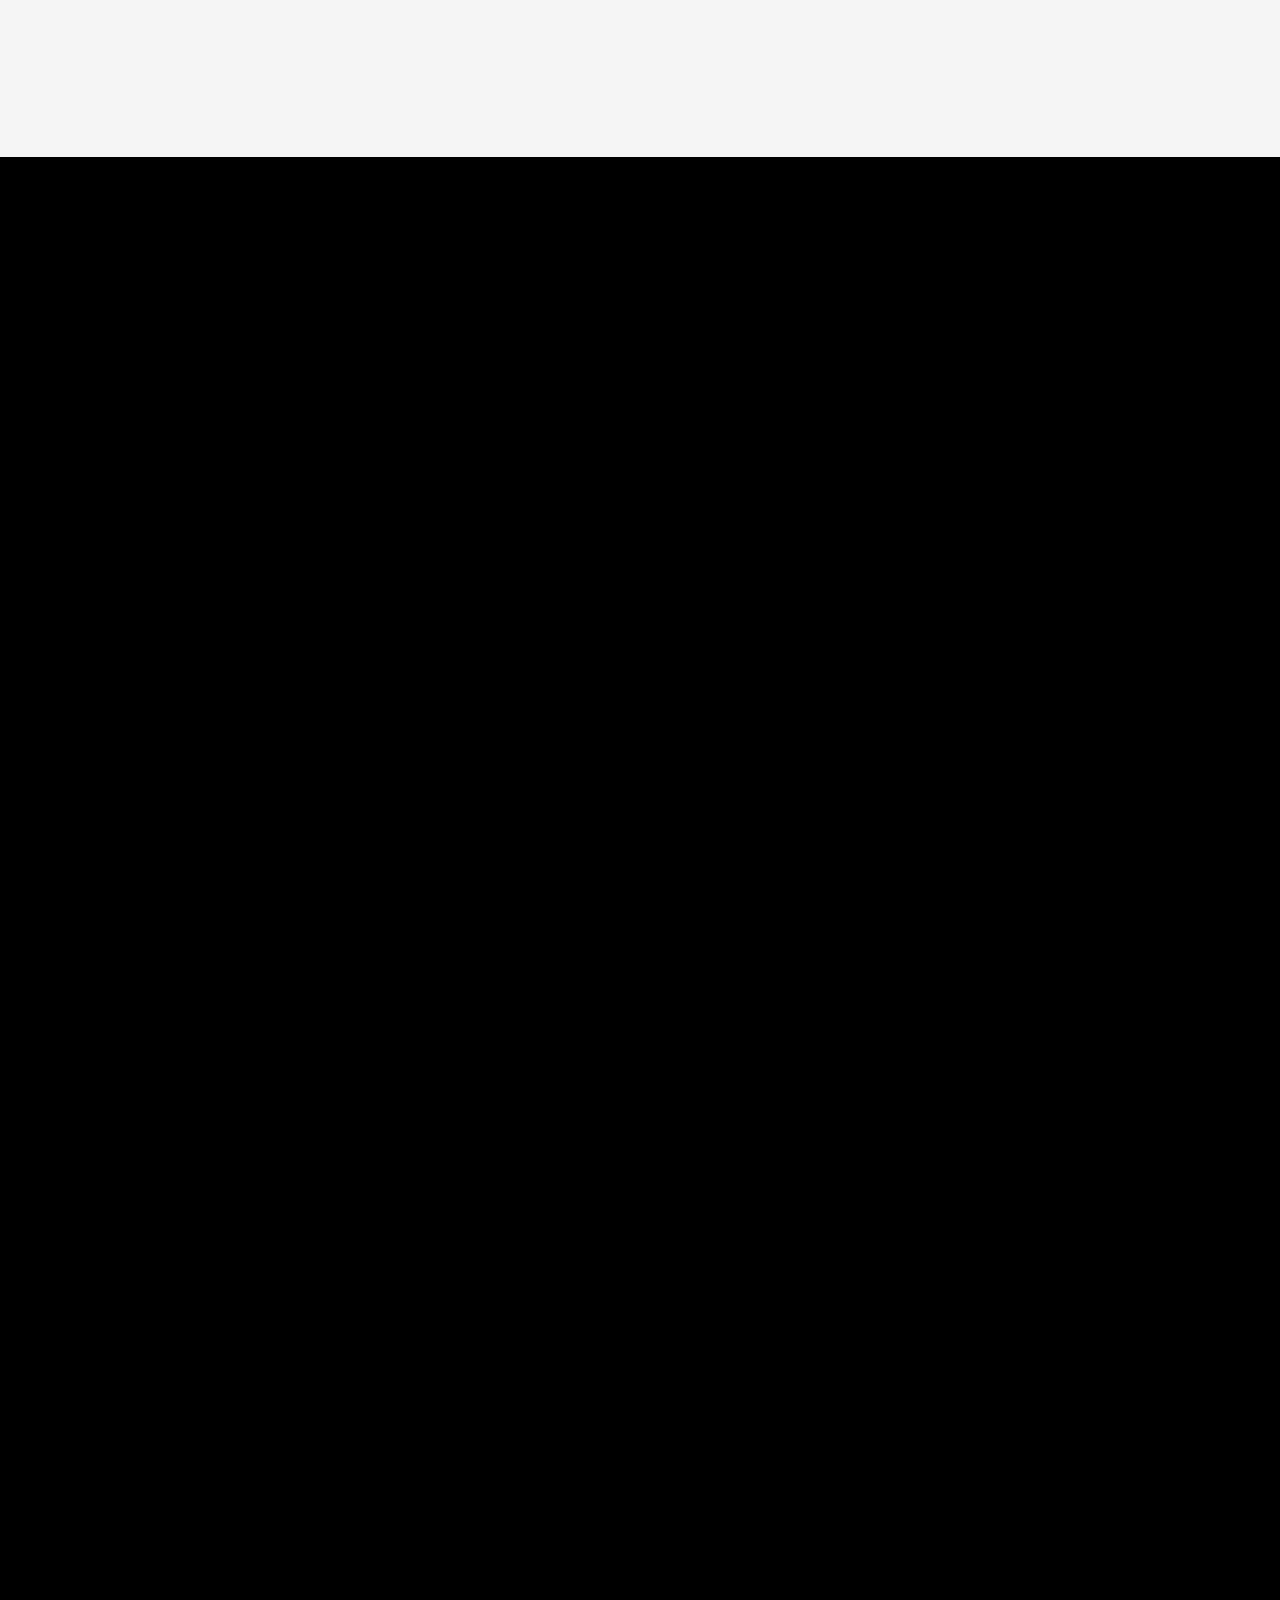
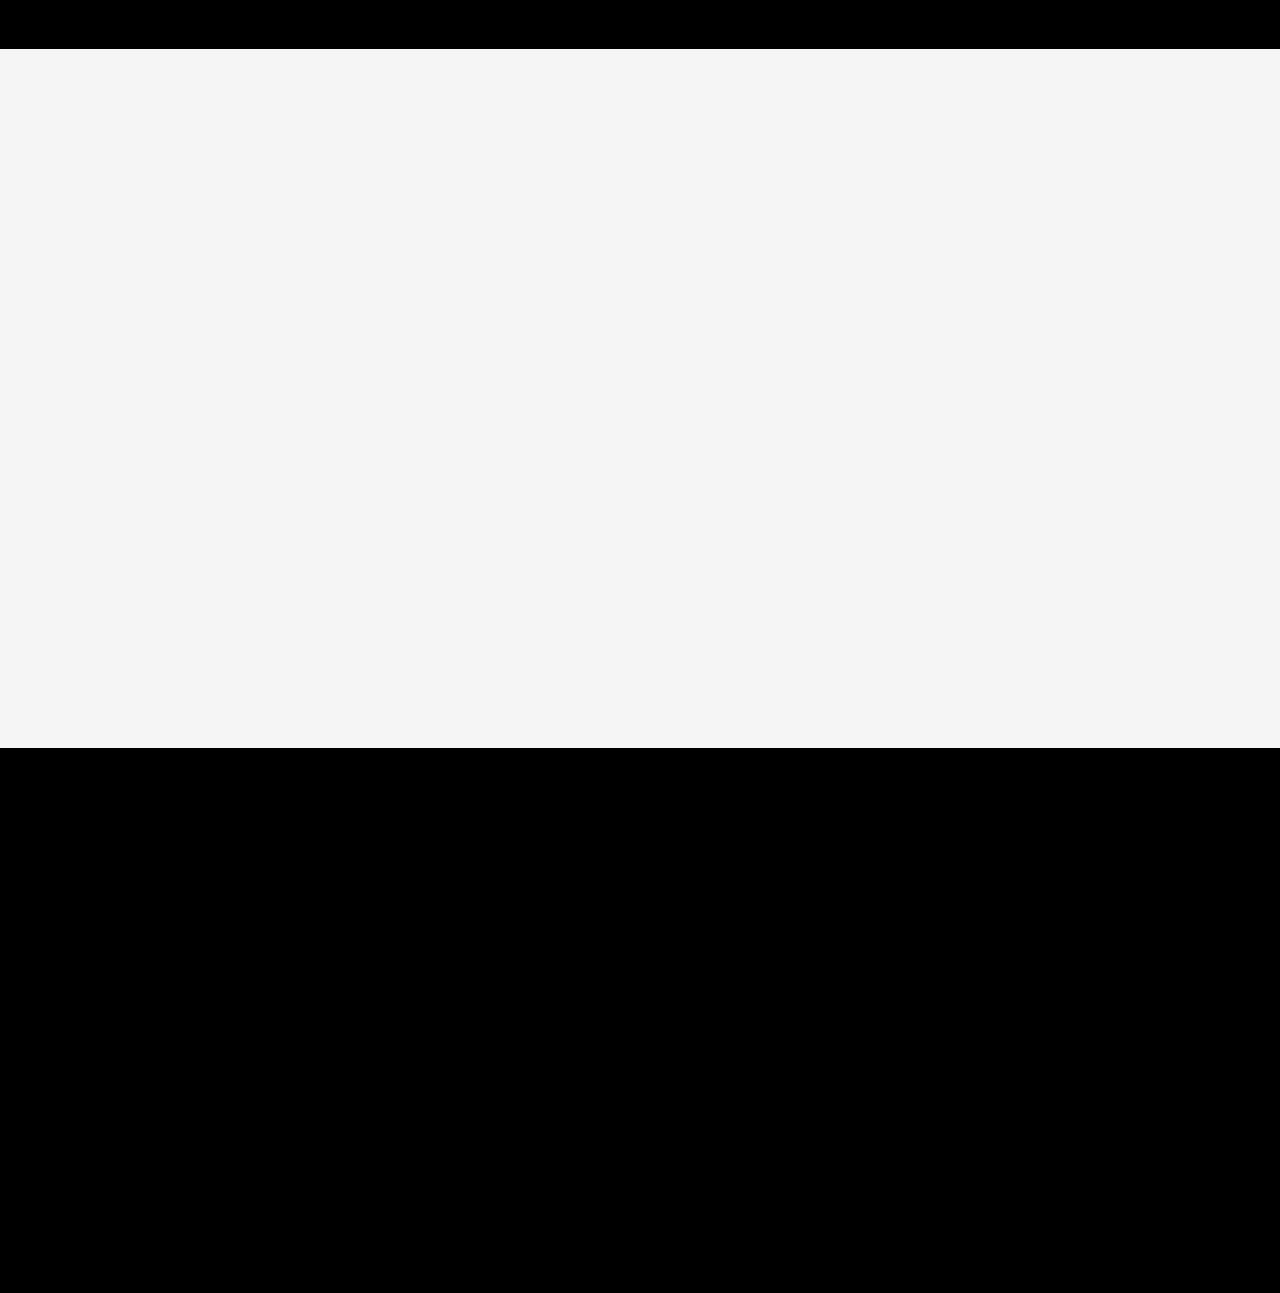
==== commit 9db8e194: "Update index.html" ====
--- a/index.html
+++ b/index.html
@@ -337,7 +337,7 @@
                 </div>
                 <div class="footer__item">
                     <div class="footer__social">
-                        <a href="https://www.instagram.com/elementsagency__official/" class="social" id="instagram" target="_blank">
+                        <a href="https://www.instagram.com/elementsagency_official/" class="social" id="instagram" target="_blank">
                             <svg xmlns="http://www.w3.org/2000/svg" width="20" height="20" fill="currentColor" class="bi bi-instagram" viewBox="0 0 16 16">
                                 <path d="M8 0C5.829 0 5.556.01 4.703.048 3.85.088 3.269.222 2.76.42a3.917 3.917 0 0 0-1.417.923A3.927 3.927 0 0 0 .42 2.76C.222 3.268.087 3.85.048 4.7.01 5.555 0 5.827 0 8.001c0 2.172.01 2.444.048 3.297.04.852.174 1.433.372 1.942.205.526.478.972.923 1.417.444.445.89.719 1.416.923.51.198 1.09.333 1.942.372C5.555 15.99 5.827 16 8 16s2.444-.01 3.298-.048c.851-.04 1.434-.174 1.943-.372a3.916 3.916 0 0 0 1.416-.923c.445-.445.718-.891.923-1.417.197-.509.332-1.09.372-1.942C15.99 10.445 16 10.173 16 8s-.01-2.445-.048-3.299c-.04-.851-.175-1.433-.372-1.941a3.926 3.926 0 0 0-.923-1.417A3.911 3.911 0 0 0 13.24.42c-.51-.198-1.092-.333-1.943-.372C10.443.01 10.172 0 7.998 0h.003zm-.717 1.442h.718c2.136 0 2.389.007 3.232.046.78.035 1.204.166 1.486.275.373.145.64.319.92.599.28.28.453.546.598.92.11.281.24.705.275 1.485.039.843.047 1.096.047 3.231s-.008 2.389-.047 3.232c-.035.78-.166 1.203-.275 1.485a2.47 2.47 0 0 1-.599.919c-.28.28-.546.453-.92.598-.28.11-.704.24-1.485.276-.843.038-1.096.047-3.232.047s-2.39-.009-3.233-.047c-.78-.036-1.203-.166-1.485-.276a2.478 2.478 0 0 1-.92-.598 2.48 2.48 0 0 1-.6-.92c-.109-.281-.24-.705-.275-1.485-.038-.843-.046-1.096-.046-3.233 0-2.136.008-2.388.046-3.231.036-.78.166-1.204.276-1.486.145-.373.319-.64.599-.92.28-.28.546-.453.92-.598.282-.11.705-.24 1.485-.276.738-.034 1.024-.044 2.515-.045v.002zm4.988 1.328a.96.96 0 1 0 0 1.92.96.96 0 0 0 0-1.92zm-4.27 1.122a4.109 4.109 0 1 0 0 8.217 4.109 4.109 0 0 0 0-8.217zm0 1.441a2.667 2.667 0 1 1 0 5.334 2.667 2.667 0 0 1 0-5.334z"/>
                             </svg>
--- a/styles.css
+++ b/styles.css
@@ -211,6 +211,10 @@
 
 /* main */
 
+#main{
+    min-height: 100vh;
+}
+
 h1, p.title{
     font-size: 36px;
     text-align: center;
@@ -283,6 +287,12 @@
 #main__image{
     background: url(img/main-image.webp) no-repeat center;
     background-size: cover;
+    display: none;
+}
+@media only screen and (min-width: 992px) {
+    #main__image{
+        display: block;
+    }
 }
 @media only screen and (min-width: 768px) {
     .image{
@@ -818,4 +828,4 @@
     transform: translateY(0);
 }
 
-/* fade-in */+/* fade-in */
